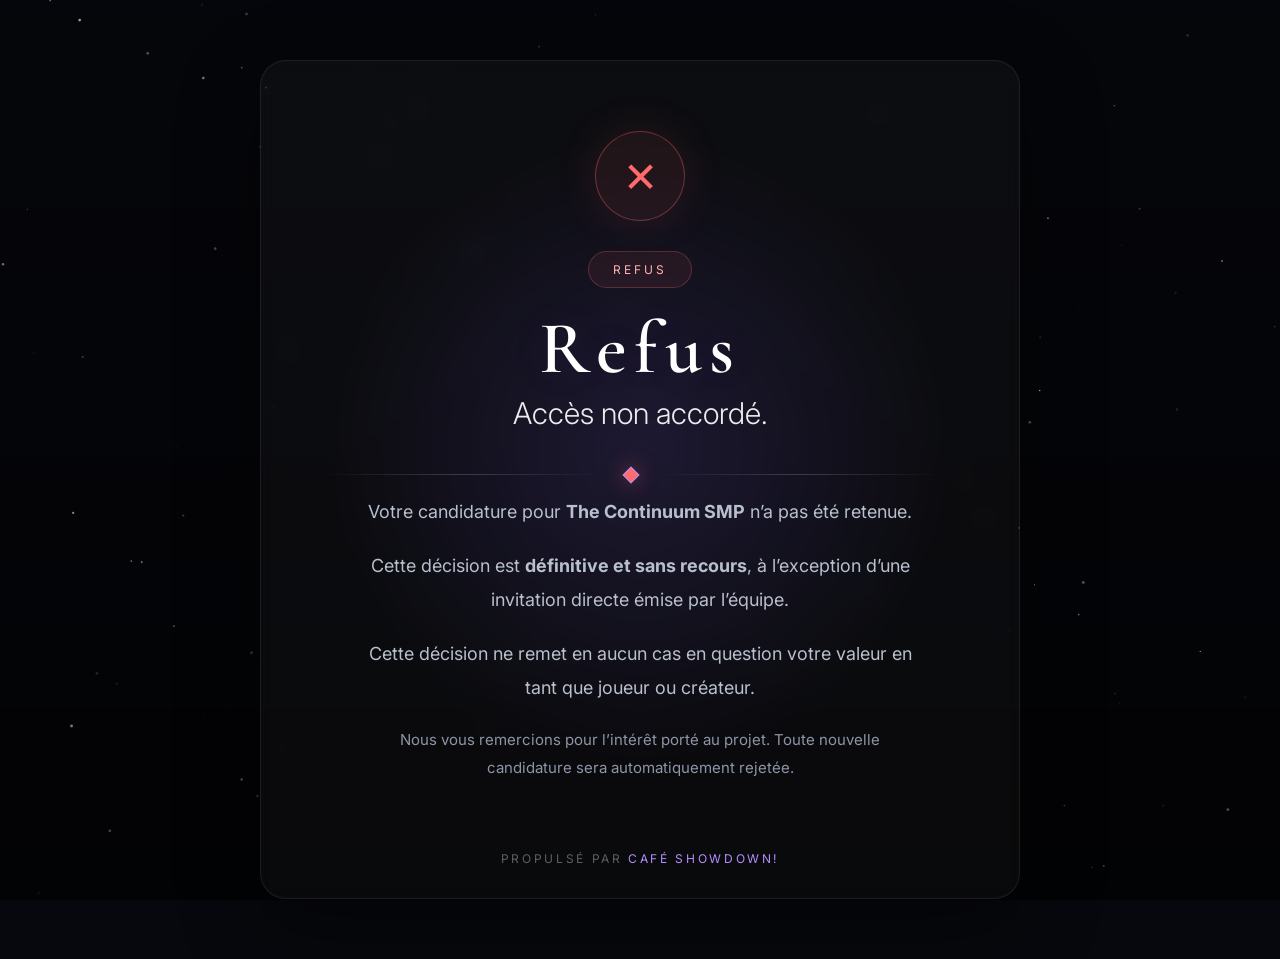
==== decline.html @ 6045c060 "Added website files" ====
<!DOCTYPE html>
<html lang="fr">

<head>

    <meta charset="UTF-8">
    <meta name="viewport" content="width=device-width, initial-scale=1.0">

    <title>Décision • The Continuum</title>

    <link rel="preconnect" href="https://fonts.googleapis.com">
    <link rel="preconnect" href="https://fonts.gstatic.com" crossorigin>

    <link href="https://fonts.googleapis.com/css2?family=Cormorant+Garamond:wght@500;600&family=Inter:wght@300;400;500&display=swap" rel="stylesheet">

    <link rel="stylesheet" href="style.css">

</head>

<body>

<canvas id="bg"></canvas>
<div class="overlay"></div>

<main class="success">

    <div class="card">

        <div class="check" style="color:#ff6b6b;border-color:rgba(255,107,107,.35);background:rgba(255,107,107,.08);box-shadow:0 0 45px rgba(255,107,107,.12);">
            ✕
        </div>

        <span class="badge" style="background:rgba(255,107,107,.08);border-color:rgba(255,107,107,.25);color:#ffb3b3;">
            REFUS
        </span>

        <h1>Refus</h1>

        <h2>Accès non accordé.</h2>

        <div class="divider">

            <span></span>
            <div class="diamond" style="background:#ff6b6b;box-shadow:0 0 20px rgba(255,107,107,.5);"></div>
            <span></span>

        </div>

        <p>
            Votre candidature pour <strong>The Continuum SMP</strong> n’a pas été retenue.
        </p>

        <p>
            Cette décision est <strong>définitive et sans recours</strong>, à l’exception d’une invitation directe émise par l’équipe.
        </p>

        <p>
            Cette décision ne remet en aucun cas en question votre valeur en tant que joueur ou créateur.
        </p>

        <p class="small">
            Nous vous remercions pour l’intérêt porté au projet. Toute nouvelle candidature sera automatiquement rejetée.
        </p>

    </div>

</main>

<footer class="credits">
    Propulsé par <span>Café Showdown!</span>
</footer>

<script src="script.js"></script>

</body>

</html>
---- style.css ----
@import url('https://fonts.googleapis.com/css2?family=Cormorant+Garamond:wght@500;600&family=Inter:wght@300;400;500&display=swap');

*{
margin:0;
padding:0;
box-sizing:border-box;
}

body{

background:#07080d;
overflow:hidden;

color:white;

font-family:Inter,sans-serif;

}

canvas{

position:fixed;
inset:0;
z-index:-2;

}

.overlay{

position:fixed;
inset:0;

background:

radial-gradient(circle at center,
rgba(130,95,255,.15),
transparent 40%),

linear-gradient(to bottom,
rgba(0,0,0,.15),
rgba(0,0,0,.6));

z-index:-1;

}

.hero{

height:100vh;

display:flex;

flex-direction:column;

justify-content:center;
align-items:center;

}

.title{

display:flex;
flex-direction:column;

align-items:center;

animation:intro 2s ease;

user-select:none;

}

.top{

font-size:22px;

letter-spacing:1em;

margin-bottom:15px;

opacity:.75;

}

h1{

font-family:"Cormorant Garamond",serif;

font-size:92px;

font-weight:600;

letter-spacing:.10em;

line-height:.9;

text-shadow:

0 0 40px rgba(130,95,255,.12);

}

.divider{

display:flex;

align-items:center;

gap:22px;

width:620px;

max-width:80vw;

margin:28px 0 14px;

}

.divider span{

flex:1;

height:1px;

background:

linear-gradient(to right,
transparent,
rgba(255,255,255,.18),
transparent);

}

.diamond{

width:12px;
height:12px;

transform:rotate(45deg);

border:1px solid #b78cff;

box-shadow:

0 0 16px rgba(144,111,255,.5);

}

.title p{

letter-spacing:.1em;

font-size:15px;

opacity:.65;

}

button{

margin-top:90px;

background:none;

color:white;

padding:16px 40px;

border-radius:40px;

border:1px solid rgba(255,255,255,.12);

font-size:13px;

letter-spacing:.35em;

text-transform:uppercase;

cursor:pointer;

transition:.35s;

}

button:hover{

transform:translateY(-3px);

border-color:#9b7cff;

box-shadow:

0 0 25px rgba(140,110,255,.35);

}

@keyframes intro{

from{

opacity:0;

transform:translateY(30px);

filter:blur(12px);

}

to{

opacity:1;

transform:none;

filter:none;

}

}

.credits{

    position:fixed;

    bottom:34px;
    left:50%;

    transform:translateX(-50%);

    font-size:12px;

    letter-spacing:.22em;

    color:rgba(255,255,255,.35);

    text-transform:uppercase;

}

.credits span{

    color:#b58cff;

}

.success{

    min-height:100vh;

    display:flex;

    justify-content:center;

    align-items:center;

    padding:60px 20px;

}

.card{

    width:min(760px,100%);

    text-align:center;

    padding:70px 60px;

    background:rgba(255,255,255,.03);

    border:1px solid rgba(255,255,255,.08);

    border-radius:26px;

    backdrop-filter:blur(10px);

    box-shadow:0 25px 80px rgba(0,0,0,.45);

}

.check{

    width:90px;

    height:90px;

    margin:auto;

    margin-bottom:30px;

    display:flex;

    align-items:center;

    justify-content:center;

    border-radius:50%;

    font-size:42px;

    color:#95f2b6;

    background:rgba(149,242,182,.08);

    border:1px solid rgba(149,242,182,.35);

    box-shadow:0 0 45px rgba(149,242,182,.15);

}

.badge{

    display:inline-block;

    margin-bottom:28px;

    padding:10px 24px;

    border-radius:999px;

    background:rgba(130,95,255,.08);

    border:1px solid rgba(130,95,255,.22);

    color:#b8a9ff;

    font-size:12px;

    letter-spacing:.25em;

    text-transform:uppercase;

}

.card h1{

    font-family:"Cormorant Garamond",serif;

    font-size:74px;

    font-weight:600;

    margin-bottom:12px;

}

.card h2{

    font-weight:300;

    font-size:30px;

    color:#ececec;

    margin-bottom:38px;

}

.card p{

    max-width:560px;

    margin:0 auto 20px;

    color:#b8bfcd;

    line-height:1.9;

    font-size:18px;

}

.card .small{

    color:#8d95a8;

    font-size:15px;

    margin-bottom:45px;

}

.card button{

    cursor:pointer;

    padding:16px 42px;

    border-radius:999px;

    border:1px solid rgba(138,112,255,.3);

    background:rgba(138,112,255,.08);

    color:white;

    font-size:15px;

    transition:.35s;

}

.card button:hover{

    transform:translateY(-3px);

    background:rgba(138,112,255,.18);

    box-shadow:0 0 35px rgba(138,112,255,.28);

}
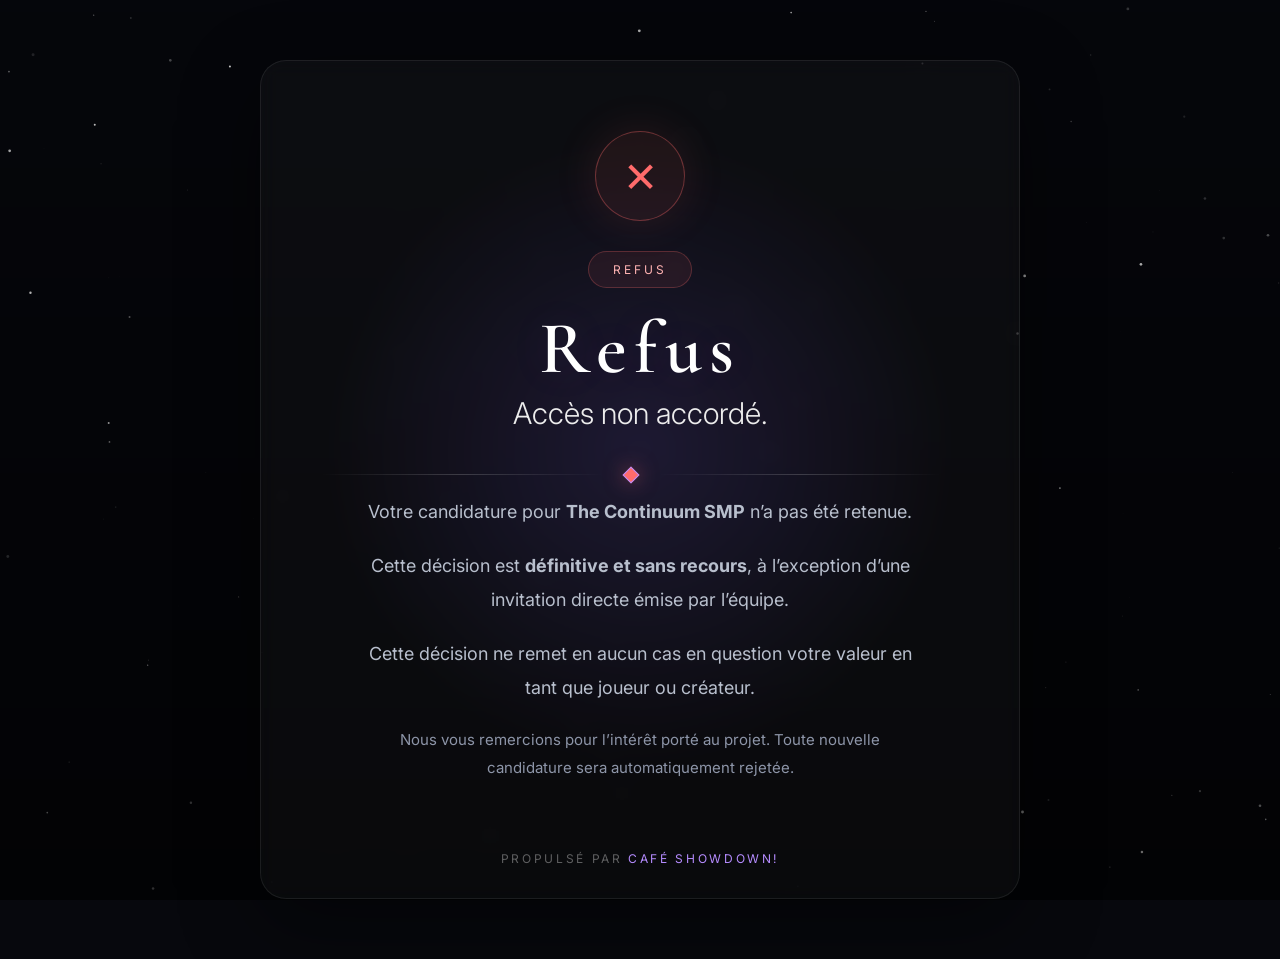
==== commit 8833d91c: "Fixed favicon not showing up" ====
--- a/decline.html
+++ b/decline.html
@@ -10,6 +10,7 @@
 
     <link rel="preconnect" href="https://fonts.googleapis.com">
     <link rel="preconnect" href="https://fonts.gstatic.com" crossorigin>
+    <link rel="icon" href="/favicon.ico">
 
     <link href="https://fonts.googleapis.com/css2?family=Cormorant+Garamond:wght@500;600&family=Inter:wght@300;400;500&display=swap" rel="stylesheet">
 
--- a/style.css
+++ b/style.css
@@ -407,4 +407,45 @@
 
     box-shadow:0 0 35px rgba(138,112,255,.28);
 
+}
+
+/* Style spécifique pour le bouton secondaire */
+button.btn-modeste {
+    /* Supprime la grosse marge du bouton principal */
+    margin-top: 0; 
+    
+    /* Positionnement précis sous le premier bouton sans pousser le layout */
+    position: absolute;
+    transform: translateY(200px); /* Ajustez cette valeur pour le rapprocher ou l'éloigner */
+
+    /* Design discret et minimaliste */
+    border: none;
+    font-size: 11px;
+    letter-spacing: .25em;
+    opacity: 0.35;
+    padding: 10px 20px;
+    box-shadow: none;
+}
+
+/* Comportement au survol */
+button.btn-modeste:hover {
+    transform: translateY(197px); /* Léger effet de survol parallèlement au premier */
+    opacity: 0.8;
+    background: rgba(255, 255, 255, 0.03);
+    box-shadow: none;
+}
+
+#player-pseudo {
+    font-family: "Cormorant Garamond", serif;
+    font-size: 56px;
+    font-weight: 600;
+    font-style: normal;
+    letter-spacing: 0.08em;
+    margin-top: 10px;
+    margin-bottom: 35px;
+
+    background: linear-gradient(180deg, #ffffff 40%, #b78cff 100%);
+    -webkit-background-clip: text;
+    -webkit-text-fill-color: transparent;
+    filter: drop-shadow(0 0 20px rgba(183, 140, 255, 0.3));
 }
